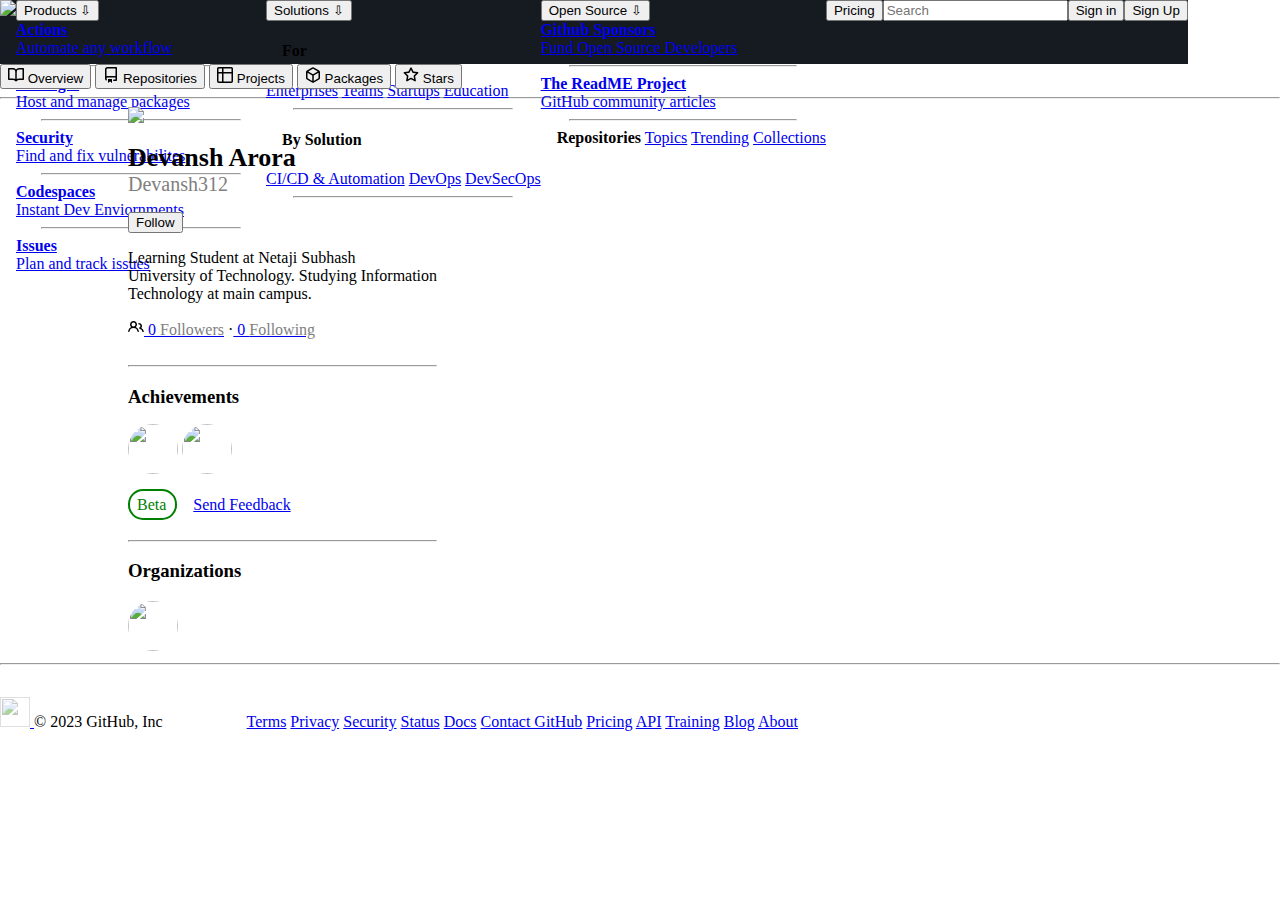
==== Venatus/Views/index.html @ 5e28d016 "GitClone" ====
<!DOCTYPE html>
<html lang="en">
  <head>
    <meta charset="UTF-8" />
    <meta http-equiv="X-UA-Compatible" content="IE=edge" />
    <meta name="viewport" content="width=device-width, initial-scale=1.0" />
    <link rel="stylesheet" href="/Public/Style/style.css" />
    <script src="https://code.jquery.com/jquery-3.6.3.js"></script>

    <title>Devansh312</title>
  </head>
  <body style="width: 100vw; margin: 0px">
    <header style="width: 100vw">
      <div
        style="
          background-color: #161b22;
          height: 4rem;
          display: flex;
          width: fit-content;
        "
      >
        <span class="icon">
          <a href="https://github.com/"
            ><img
              class="icon"
              src="https://cdn-icons-png.flaticon.com/128/5968/5968866.png"
          /></a>
        </span>
        <span class="dropdown">
          <button class="dropbtn">Products &#8681;</button>
          <div class="dropdown-content" style="min-width: 250px">
            <a href="#"
              ><p style="margin-top: 0rem; margin-bottom: 0rem">
                <strong style="margin-bottom: 0px; font-size: 16px"
                  >Actions</strong
                ><br />Automate any workflow
              </p></a
            >
            <hr style="margin-left: 10%; margin-right: 10%" />
            <a href="#"
              ><p style="margin-top: 0rem; margin-bottom: 0rem">
                <strong style="margin-bottom: 0px; font-size: 16px"
                  >Packages</strong
                ><br />Host and manage packages
              </p></a
            >
            <hr style="margin-left: 10%; margin-right: 10%" />
            <a href="#"
              ><p style="margin-top: 0rem; margin-bottom: 0rem">
                <strong style="margin-bottom: 0px; font-size: 16px"
                  >Security</strong
                ><br />Find and fix vulnerabilites
              </p></a
            >
            <hr style="margin-left: 10%; margin-right: 10%" />
            <a href="#"
              ><p style="margin-top: 0rem; margin-bottom: 0rem">
                <strong style="margin-bottom: 0px; font-size: 16px"
                  >Codespaces</strong
                ><br />Instant Dev Enviornments
              </p></a
            >
            <hr style="margin-left: 10%; margin-right: 10%" />
            <a href="#"
              ><p style="margin-top: 0rem; margin-bottom: 0rem">
                <strong style="margin-bottom: 0px; font-size: 16px"
                  >Issues</strong
                ><br />Plan and track issues
              </p></a
            >
          </div>
        </span>
        <span class="dropdown">
          <button class="dropbtn">Solutions &#8681;</button>
          <div class="dropdown-content">
            <h4 style="margin-left: 1rem">For</h4>
            <a href="#">Enterprises</a>
            <a href="#">Teams</a>
            <a href="#">Startups</a>
            <a href="#">Education</a>
            <hr style="margin-left: 10%; margin-right: 10%" />
            <h4 style="margin-left: 1rem">By Solution</h4>
            <a href="#">CI/CD & Automation</a>
            <a href="#">DevOps</a>
            <a href="#">DevSecOps</a>
            <hr style="margin-left: 10%; margin-right: 10%" />
          </div>
        </span>
        <span class="dropdown">
          <button class="dropbtn">Open Source &#8681;</button>
          <div class="dropdown-content" style="min-width: 250px">
            <a href="#"
              ><p style="margin-top: 0rem; margin-bottom: 0rem">
                <strong style="margin-bottom: 0px; font-size: 16px"
                  >Github Sponsors</strong
                ><br />Fund Open Source Developers
              </p></a
            >
            <hr style="margin-left: 10%; margin-right: 10%" />
            <a href="#"
              ><p style="margin-top: 0rem; margin-bottom: 0rem">
                <strong style="margin-bottom: 0px; font-size: 16px"
                  >The ReadME Project</strong
                ><br />GitHub community articles
              </p></a
            >
            <hr style="margin-left: 10%; margin-right: 10%" />
            <strong style="margin-left: 1rem; font-size: 16px"
              >Repositories</strong
            >
            <a href="#">Topics</a>
            <a href="#">Trending</a>
            <a href="#">Collections</a>
          </div>
        </span>
        <span>
          <button
            class="dropbtn"
            onclick="window.location.href='https://github.com/pricing';"
          >
            Pricing
          </button>
        </span>
        <span>
          <input
            type="search"
            class="search"
            title="Search"
            placeholder="Search"
          />
        </span>
        <span>
          <button
            class="dropbtn"
            onclick="window.location.href='https://github.com/login?return_to=https%3A%2F%2Fgithub.com%2FUtpalk904';"
          >
            Sign in
          </button>
        </span>
        <span>
          <button
            class="signbtn"
            onclick="window.location.href='https://github.com/signup?ref_cta=Sign+up&ref_loc=header+logged+out&ref_page=%2F%3Cuser-name%3E&source=header';"
          >
            Sign Up
          </button>
        </span>
      </div>
    </header>
    <main>
      <div class="nav">
        <button class="nav-but" onclick="openOver()">
          <svg
            aria-hidden="true"
            height="16"
            viewBox="0 0 16 16"
            version="1.1"
            width="16"
            data-view-component="true"
            class="octicon octicon-book UnderlineNav-octicon hide-sm"
          >
            <path
              fill-rule="evenodd"
              d="M0 1.75A.75.75 0 01.75 1h4.253c1.227 0 2.317.59 3 1.501A3.744 3.744 0 0111.006 1h4.245a.75.75 0 01.75.75v10.5a.75.75 0 01-.75.75h-4.507a2.25 2.25 0 00-1.591.659l-.622.621a.75.75 0 01-1.06 0l-.622-.621A2.25 2.25 0 005.258 13H.75a.75.75 0 01-.75-.75V1.75zm8.755 3a2.25 2.25 0 012.25-2.25H14.5v9h-3.757c-.71 0-1.4.201-1.992.572l.004-7.322zm-1.504 7.324l.004-5.073-.002-2.253A2.25 2.25 0 005.003 2.5H1.5v9h3.757a3.75 3.75 0 011.994.574z"
            ></path>
          </svg>
          Overview
        </button>
        <button class="nav-but" onclick="openRepo()">
          <svg
            aria-hidden="true"
            height="16"
            viewBox="0 0 16 16"
            version="1.1"
            width="16"
            data-view-component="true"
            class="octicon octicon-repo UnderlineNav-octicon hide-sm"
          >
            <path
              fill-rule="evenodd"
              d="M2 2.5A2.5 2.5 0 014.5 0h8.75a.75.75 0 01.75.75v12.5a.75.75 0 01-.75.75h-2.5a.75.75 0 110-1.5h1.75v-2h-8a1 1 0 00-.714 1.7.75.75 0 01-1.072 1.05A2.495 2.495 0 012 11.5v-9zm10.5-1V9h-8c-.356 0-.694.074-1 .208V2.5a1 1 0 011-1h8zM5 12.25v3.25a.25.25 0 00.4.2l1.45-1.087a.25.25 0 01.3 0L8.6 15.7a.25.25 0 00.4-.2v-3.25a.25.25 0 00-.25-.25h-3.5a.25.25 0 00-.25.25z"
            ></path>
          </svg>
          Repositories
        </button>
        <button class="nav-but" onclick="openProj()">
          <svg
            aria-hidden="true"
            height="16"
            viewBox="0 0 16 16"
            version="1.1"
            width="16"
            data-view-component="true"
            class="octicon octicon-table UnderlineNav-octicon hide-sm"
          >
            <path
              fill-rule="evenodd"
              d="M0 1.75C0 .784.784 0 1.75 0h12.5C15.216 0 16 .784 16 1.75v12.5A1.75 1.75 0 0114.25 16H1.75A1.75 1.75 0 010 14.25V1.75zM1.5 6.5v7.75c0 .138.112.25.25.25H5v-8H1.5zM5 5H1.5V1.75a.25.25 0 01.25-.25H5V5zm1.5 1.5v8h7.75a.25.25 0 00.25-.25V6.5h-8zm8-1.5h-8V1.5h7.75a.25.25 0 01.25.25V5z"
            ></path>
          </svg>
          Projects
        </button>
        <button class="nav-but" onclick="openPack()">
          <svg
            aria-hidden="true"
            height="16"
            viewBox="0 0 16 16"
            version="1.1"
            width="16"
            data-view-component="true"
            class="octicon octicon-package UnderlineNav-octicon hide-sm"
          >
            <path
              fill-rule="evenodd"
              d="M8.878.392a1.75 1.75 0 00-1.756 0l-5.25 3.045A1.75 1.75 0 001 4.951v6.098c0 .624.332 1.2.872 1.514l5.25 3.045a1.75 1.75 0 001.756 0l5.25-3.045c.54-.313.872-.89.872-1.514V4.951c0-.624-.332-1.2-.872-1.514L8.878.392zM7.875 1.69a.25.25 0 01.25 0l4.63 2.685L8 7.133 3.245 4.375l4.63-2.685zM2.5 5.677v5.372c0 .09.047.171.125.216l4.625 2.683V8.432L2.5 5.677zm6.25 8.271l4.625-2.683a.25.25 0 00.125-.216V5.677L8.75 8.432v5.516z"
            ></path>
          </svg>
          Packages
        </button>
        <button class="nav-but" onclick="openStars()">
          <svg
            aria-hidden="true"
            height="16"
            viewBox="0 0 16 16"
            version="1.1"
            width="16"
            data-view-component="true"
            class="octicon octicon-star UnderlineNav-octicon hide-sm"
          >
            <path
              fill-rule="evenodd"
              d="M8 .25a.75.75 0 01.673.418l1.882 3.815 4.21.612a.75.75 0 01.416 1.279l-3.046 2.97.719 4.192a.75.75 0 01-1.088.791L8 12.347l-3.766 1.98a.75.75 0 01-1.088-.79l.72-4.194L.818 6.374a.75.75 0 01.416-1.28l4.21-.611L7.327.668A.75.75 0 018 .25zm0 2.445L6.615 5.5a.75.75 0 01-.564.41l-3.097.45 2.24 2.184a.75.75 0 01.216.664l-.528 3.084 2.769-1.456a.75.75 0 01.698 0l2.77 1.456-.53-3.084a.75.75 0 01.216-.664l2.24-2.183-3.096-.45a.75.75 0 01-.564-.41L8 2.694v.001z"
            ></path>
          </svg>
          Stars
        </button>
      </div>
      <hr />
      <section style="display: flex">
        <section style="margin-left: 8rem">
          <div>
            <a href="https://www.google.com" target="_blank">
              <img
                src="https://avatars.githubusercontent.com/u/92584266?v=4"
                class="dp"
              />
            </a>
          </div>
          <div>
            <p class="namebox">
              <wrap style="font-size: 26px; color: black"
                ><strong>Devansh Arora</strong></wrap
              ><br />
              <wrap style="font-size: 20px; color: grey">Devansh312</wrap>
            </p>
            <wrap style="align-items: center">
              <button type="button" onclick="" class="follow">Follow</button>
            </wrap>
            <p>
              Learning Student at Netaji Subhash<br />
              University of Technology. Studying Information<br />
              Technology at main campus.
            </p>
            <a href="#" class="followers">
              <svg
                text="muted"
                aria-hidden="true"
                height="16"
                viewBox="0 0 16 16"
                version="1.1"
                width="16"
                data-view-component="true"
                class="octicon octicon-people"
              >
                <path
                  fill-rule="evenodd"
                  d="M5.5 3.5a2 2 0 100 4 2 2 0 000-4zM2 5.5a3.5 3.5 0 115.898 2.549 5.507 5.507 0 013.034 4.084.75.75 0 11-1.482.235 4.001 4.001 0 00-7.9 0 .75.75 0 01-1.482-.236A5.507 5.507 0 013.102 8.05 3.49 3.49 0 012 5.5zM11 4a.75.75 0 100 1.5 1.5 1.5 0 01.666 2.844.75.75 0 00-.416.672v.352a.75.75 0 00.574.73c1.2.289 2.162 1.2 2.522 2.372a.75.75 0 101.434-.44 5.01 5.01 0 00-2.56-3.012A3 3 0 0011 4z"
                ></path>
              </svg>
              0 <wrap style="color: grey">Followers</wrap></a
            >
            ·<a href="#" class="followers">
              0 <wrap style="color: grey">Following</wrap></a
            ><br /><br />
            <hr />
            <h3 style="margin-bottom: 1rem">Achievements</h3>
            <img
              src="https://avatars.githubusercontent.com/u/92584266?v=4"
              style="height: 50px; width: 50px; border-radius: 100%"
            />
            <img
              src="https://avatars.githubusercontent.com/u/92584266?v=4"
              style="height: 50px; width: 50px; border-radius: 100%"
            />
            <br /><br />
            <span
              style="
                border-radius: 15px;
                color: green;
                border-color: green;
                border-width: 2px;
                margin-right: 1rem;
                border-style: solid;
                padding: 5px;
                padding-left: 7px;
              "
            >
              Beta
            </span>
            <a
              href="https://github.com/orgs/community/discussions/categories/profile"
              class="feedback"
              >Send Feedback</a
            >
            <br /><br />
            <hr />
            <h3 style="padding-bottom: 0rem">Organizations</h3>
            <img
              src="https://avatars.githubusercontent.com/u/92584266?v=4"
              style="height: 50px; width: 50px; border-radius: 100%"
            />
          </div>
        </section>
        <section style="margin-left: 2rem"></section>
      </section>
    </main>
    <footer style="margin-bottom: 2rem">
      <hr />
      <section style="margin-top: 2rem">
        <span>
          <a href="https://github.com/">
            <img
              src="https://cdn-icons-png.flaticon.com/128/2111/2111432.png"
              style="opacity: 0.5; height: 30px; width: 30px"
            />
          </a>
        </span>
        <span style="margin-right: 5rem"> © 2023 GitHub, Inc </span>
        <span>
          <a
            href="https://docs.github.com/site-policy/github-terms/github-terms-of-service"
            class="footer"
          >
            Terms</a
          >
          <a
            href="https://docs.github.com/site-policy/privacy-policies/github-privacy-statement"
            class="footer"
          >
            Privacy</a
          >
          <a href="https://github.com/security" class="footer"> Security</a>
          <a href="https://www.githubstatus.com/" class="footer"> Status</a>
          <a href="https://docs.github.com/" class="footer"> Docs</a>
          <a
            href="https://support.github.com/?tags=dotcom-footer"
            class="footer"
          >
            Contact GitHub</a
          >
          <a href="https://github.com/pricing" class="footer"> Pricing</a>
          <a href="https://docs.github.com/" class="footer"> API</a>
          <a href="https://services.github.com/" class="footer"> Training</a>
          <a href="https://github.blog/" class="footer"> Blog</a>
          <a href="https://github.com/about" class="footer"> About</a>
        </span>
      </section>
    </footer>
  </body>
  <script src="/Public/Script/script.js"></script>
</html>
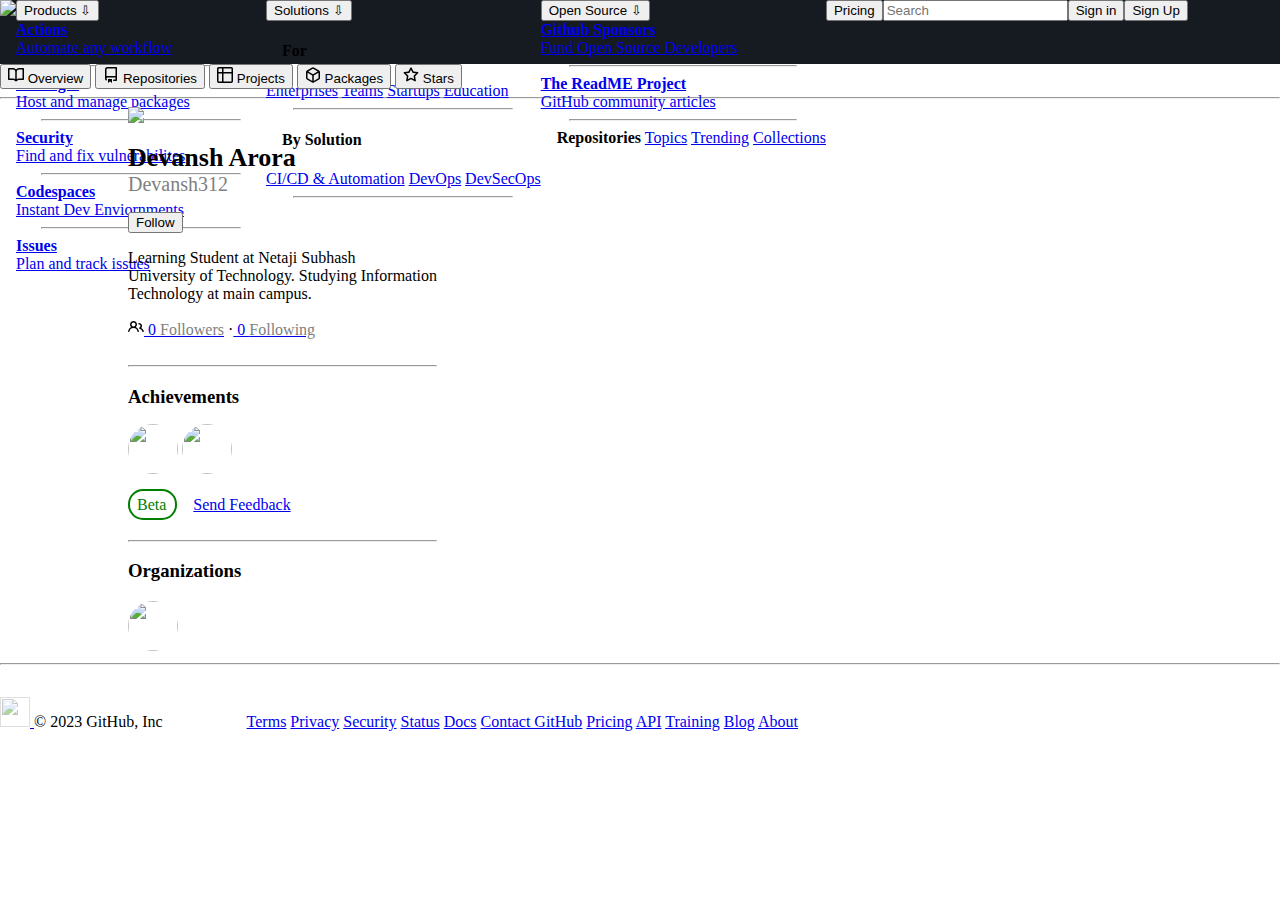
==== commit 8566fc0e: "changed header" ====
--- a/Venatus/Views/index.html
+++ b/Venatus/Views/index.html
@@ -10,13 +10,13 @@
     <title>Devansh312</title>
   </head>
   <body style="width: 100vw; margin: 0px">
-    <header style="width: 100vw">
+    <header style="width: 100%">
       <div
         style="
           background-color: #161b22;
           height: 4rem;
           display: flex;
-          width: fit-content;
+          width: 100%;
         "
       >
         <span class="icon">
